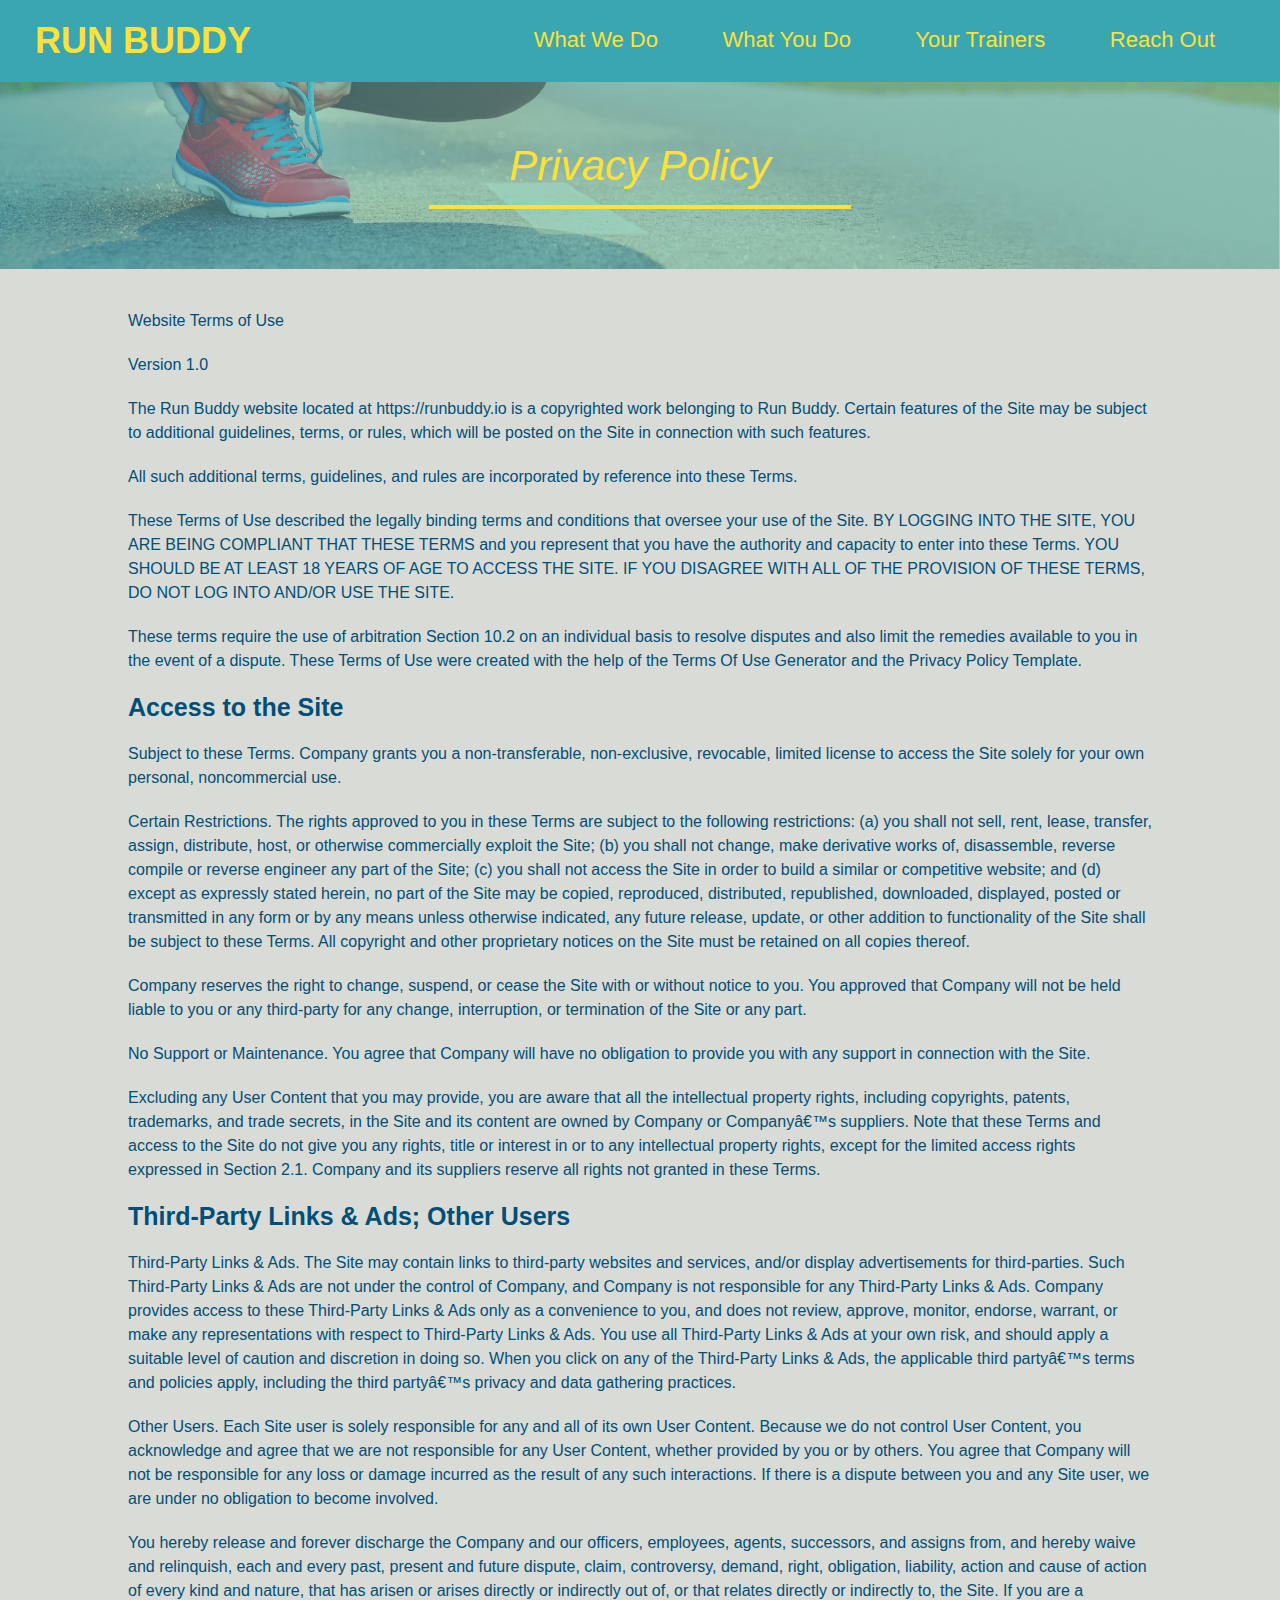
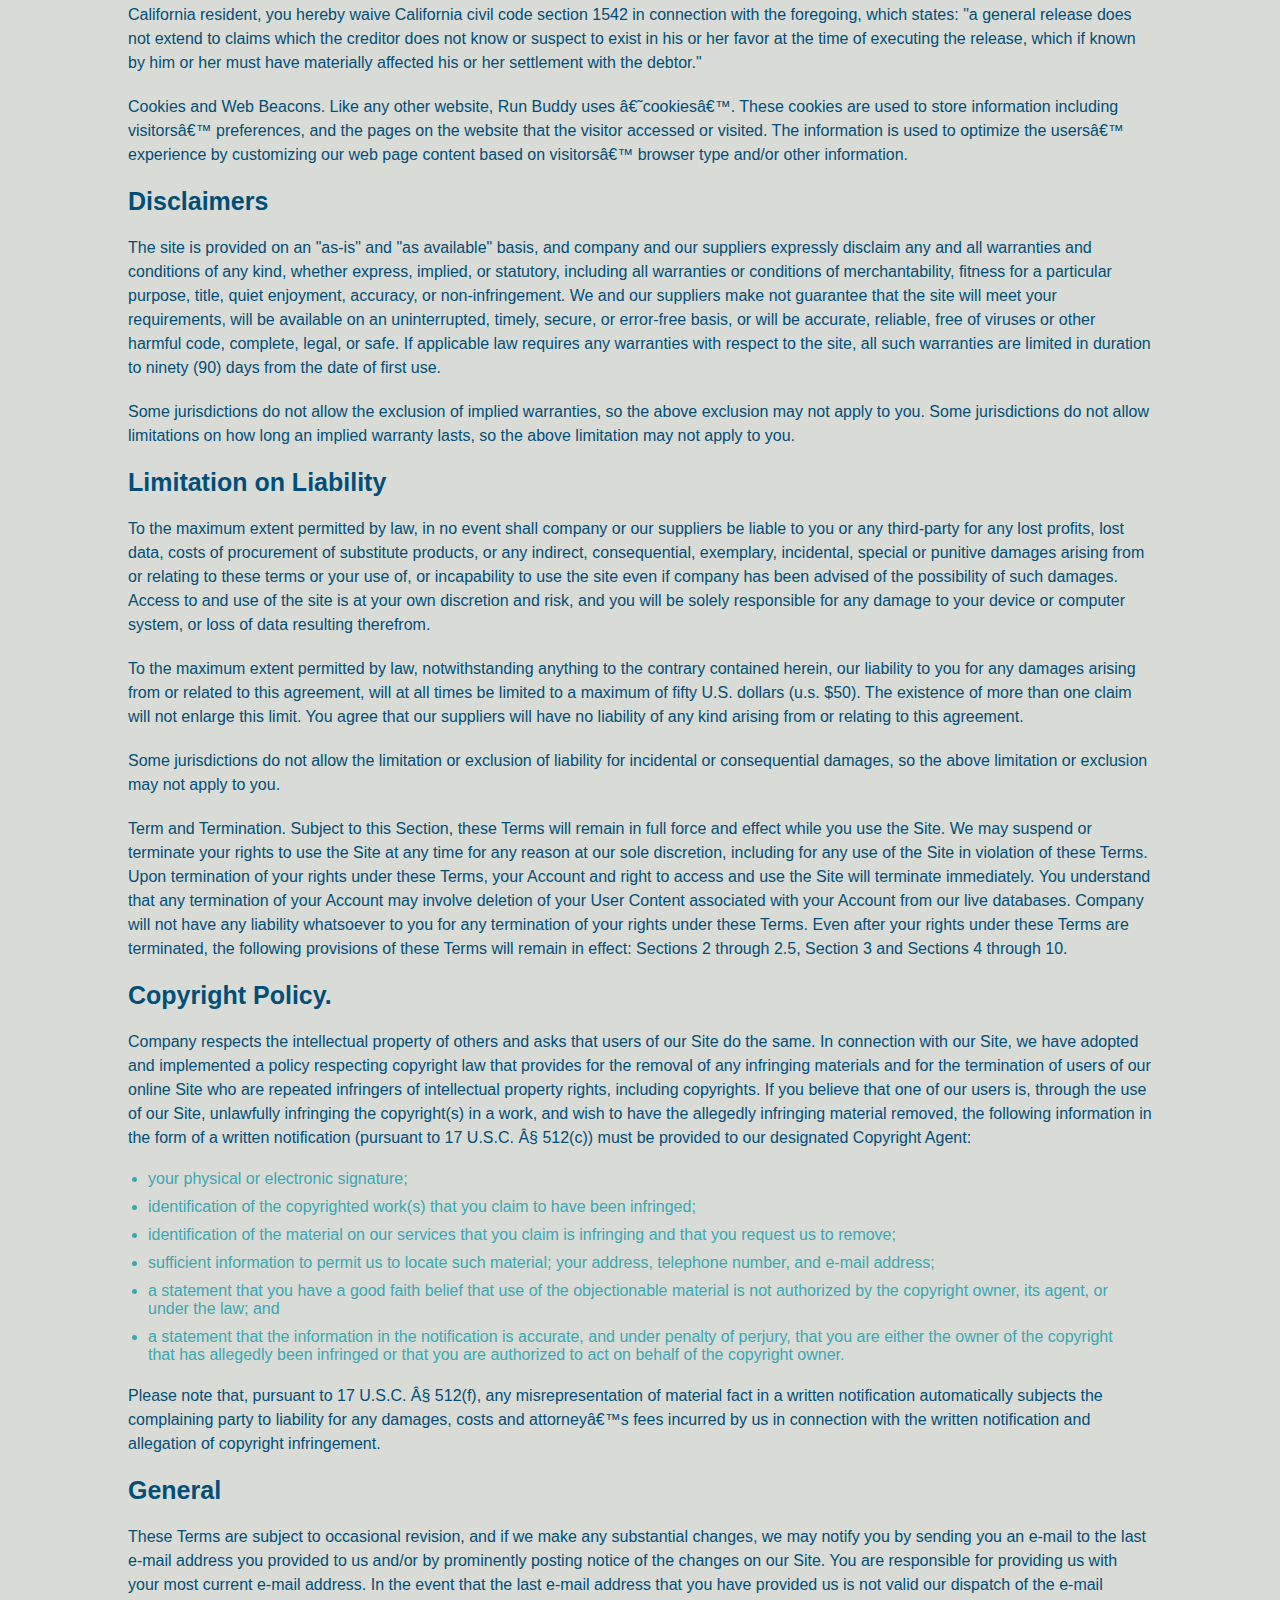
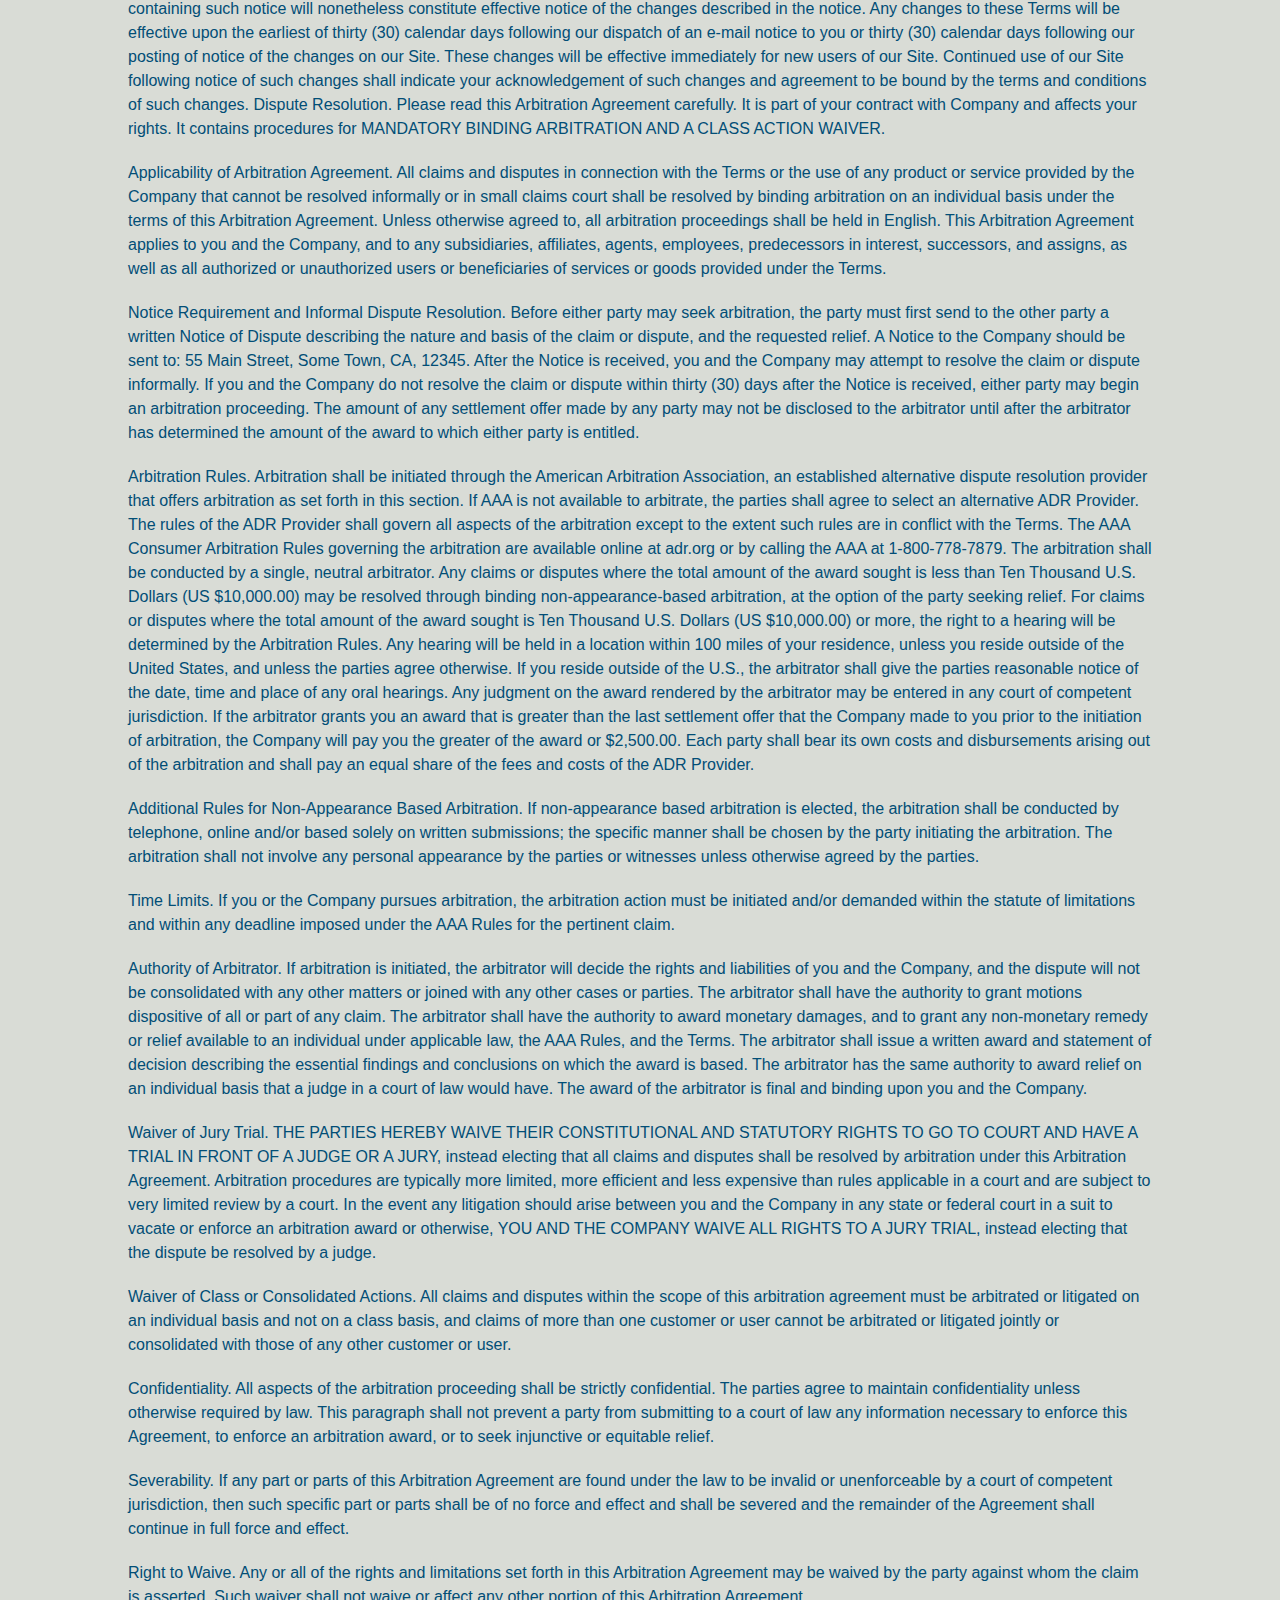
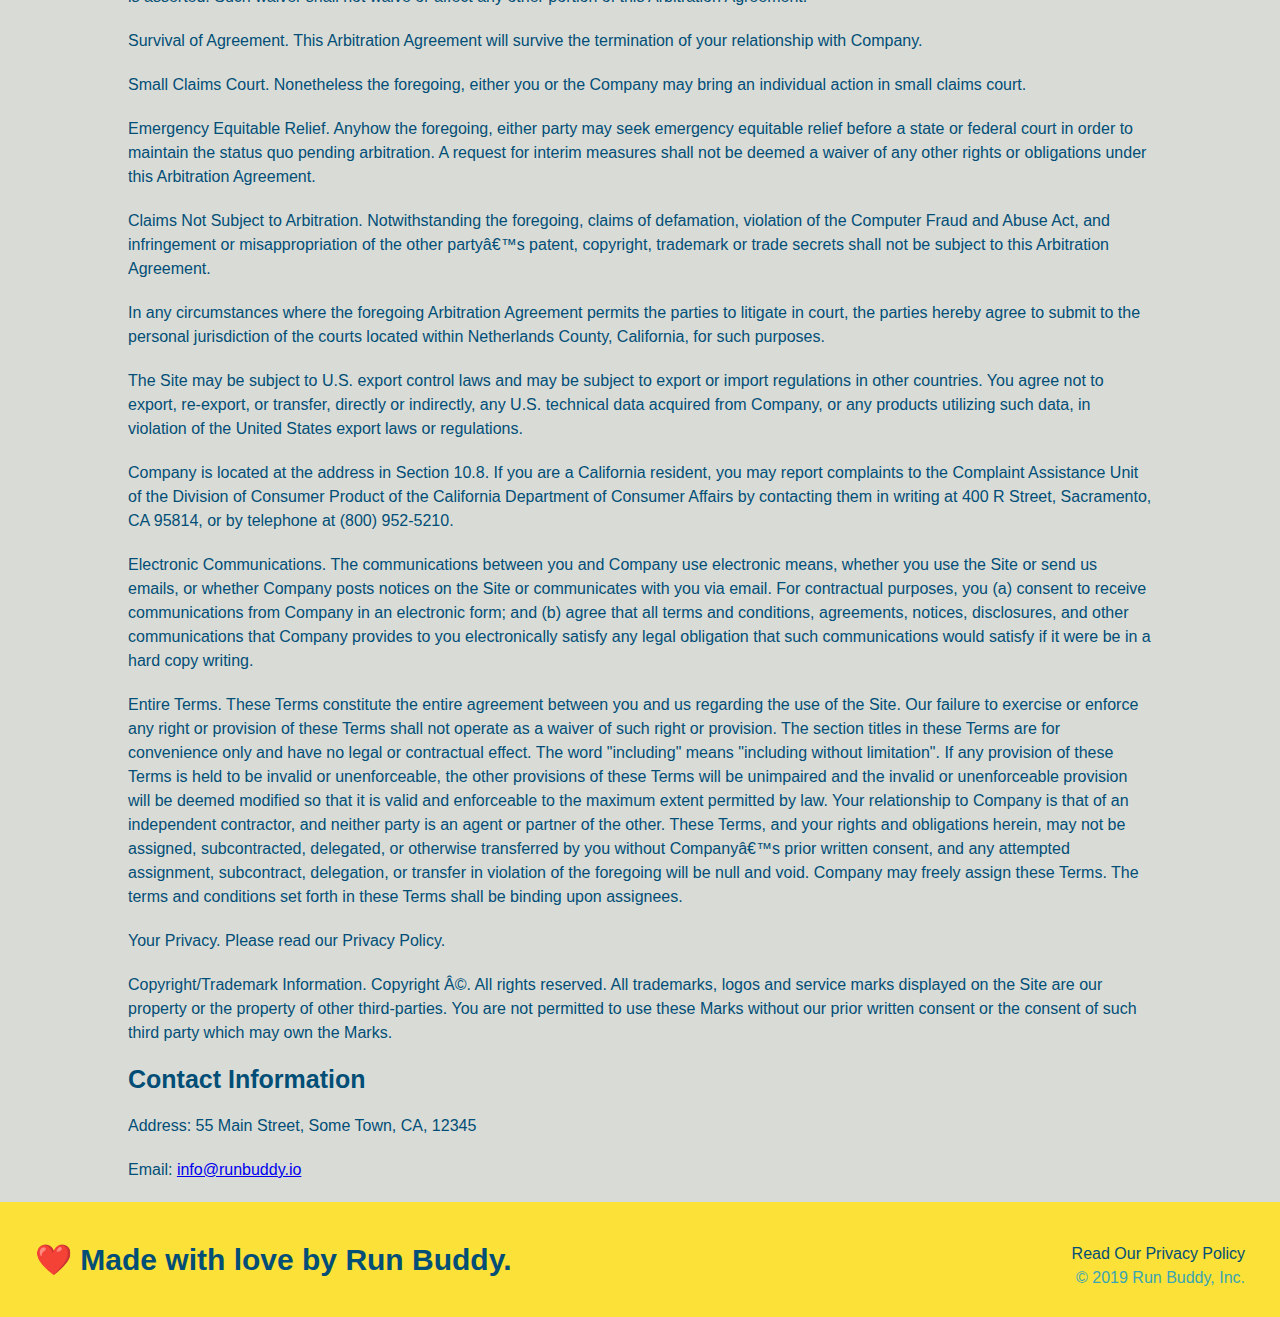
==== privacy-policy.html @ 9d2a6461 "privacy policy" ====
<!DOCTYPE html>
<html lang="en">
  <head>
    <meta charset="UTF-8" />
    <link rel="stylesheet" href="./assets/css/style.css">
    <link rel="stylesheet" href="./assets/css/secondary-styles.css">
    <title>Privacy Policy - Run Buddy</title>
  </head>

  <body>
        <!-- navigation bar -->
    <header>
        <h1>
        <a href="/">RUN BUDDY</a>
        </h1>

        <nav>
            <!-- Unordered list element -->
            <ul>
                <!-- List item element -->
                <li>
                    <!-- Anchor element -->
                    <a href="./index.html#what-we-do">What We Do</a>
                </li>
                <li>
                    <a href="./index.html#what-you-do">What You Do</a>
                </li>
                <li>
                    <a href="./index.html#your-trainers">Your Trainers</a>
                </li>
                <li>
                    <a href="./index.html#reach-out">Reach Out</a>
                </li>
            </ul>
        </nav>
    </header>

    <section class="hero">
        <h2 class="page-title">
            Privacy Policy
        </h2>
    </section>

    <article class=secondary-content>
        <p>
            Website Terms of Use
          </p>
    
          <p>
            Version 1.0
          </p>
    
          <p>
            The Run Buddy website located at https://runbuddy.io is a copyrighted work belonging to Run Buddy. Certain
            features of the Site may be subject to additional guidelines, terms, or rules, which will be posted on the Site
            in connection with such features.
          </p>
    
          <p>
            All such additional terms, guidelines, and rules are incorporated by reference into these Terms.
          </p>
    
          <p>
            These Terms of Use described the legally binding terms and conditions that oversee your use of the Site. BY
            LOGGING INTO THE SITE, YOU ARE BEING COMPLIANT THAT THESE TERMS and you represent that you have the authority
            and capacity to enter into these Terms. YOU SHOULD BE AT LEAST 18 YEARS OF AGE TO ACCESS THE SITE. IF YOU
            DISAGREE WITH ALL OF THE PROVISION OF THESE TERMS, DO NOT LOG INTO AND/OR USE THE SITE.
          </p>
    
          <p>
            These terms require the use of arbitration Section 10.2 on an individual basis to resolve disputes and also
            limit the remedies available to you in the event of a dispute. These Terms of Use were created with the help of
            the Terms Of Use Generator and the Privacy Policy Template.
          </p>
    
          <h3>
            Access to the Site
          </h3>
    
          <p>
            Subject to these Terms. Company grants you a non-transferable, non-exclusive, revocable, limited license to
            access the Site solely for your own personal, noncommercial use.
          </p>
    
          <p>
            Certain Restrictions. The rights approved to you in these Terms are subject to the following restrictions: (a)
            you shall not sell, rent, lease, transfer, assign, distribute, host, or otherwise commercially exploit the Site;
            (b) you shall not change, make derivative works of, disassemble, reverse compile or reverse engineer any part of
            the Site; (c) you shall not access the Site in order to build a similar or competitive website; and (d) except
            as expressly stated herein, no part of the Site may be copied, reproduced, distributed, republished, downloaded,
            displayed, posted or transmitted in any form or by any means unless otherwise indicated, any future release,
            update, or other addition to functionality of the Site shall be subject to these Terms. All copyright and other
            proprietary notices on the Site must be retained on all copies thereof.
          </p>
    
          <p>
            Company reserves the right to change, suspend, or cease the Site with or without notice to you. You approved
            that Company will not be held liable to you or any third-party for any change, interruption, or termination of
            the Site or any part.
          </p>
    
          <p>
            No Support or Maintenance. You agree that Company will have no obligation to provide you with any support in
            connection with the Site.
          </p>
    
          <p>
            Excluding any User Content that you may provide, you are aware that all the intellectual property rights,
            including copyrights, patents, trademarks, and trade secrets, in the Site and its content are owned by Company
            or Companyâ€™s suppliers. Note that these Terms and access to the Site do not give you any rights, title or
            interest in or to any intellectual property rights, except for the limited access rights expressed in Section
            2.1. Company and its suppliers reserve all rights not granted in these Terms.
          </p>
    
          <h3>
            Third-Party Links & Ads; Other Users
          </h3>
    
          <p>
            Third-Party Links & Ads. The Site may contain links to third-party websites and services, and/or display
            advertisements for third-parties. Such Third-Party Links & Ads are not under the control of Company, and Company
            is not responsible for any Third-Party Links & Ads. Company provides access to these Third-Party Links & Ads
            only as a convenience to you, and does not review, approve, monitor, endorse, warrant, or make any
            representations with respect to Third-Party Links & Ads. You use all Third-Party Links & Ads at your own risk,
            and should apply a suitable level of caution and discretion in doing so. When you click on any of the
            Third-Party Links & Ads, the applicable third partyâ€™s terms and policies apply, including the third partyâ€™s
            privacy and data gathering practices.
          </p>
    
          <p>
            Other Users. Each Site user is solely responsible for any and all of its own User Content. Because we do not
            control User Content, you acknowledge and agree that we are not responsible for any User Content, whether
            provided by you or by others. You agree that Company will not be responsible for any loss or damage incurred as
            the result of any such interactions. If there is a dispute between you and any Site user, we are under no
            obligation to become involved.
          </p>
    
          <p>
            You hereby release and forever discharge the Company and our officers, employees, agents, successors, and
            assigns from, and hereby waive and relinquish, each and every past, present and future dispute, claim,
            controversy, demand, right, obligation, liability, action and cause of action of every kind and nature, that has
            arisen or arises directly or indirectly out of, or that relates directly or indirectly to, the Site. If you are
            a California resident, you hereby waive California civil code section 1542 in connection with the foregoing,
            which states: "a general release does not extend to claims which the creditor does not know or suspect to exist
            in his or her favor at the time of executing the release, which if known by him or her must have materially
            affected his or her settlement with the debtor."
          </p>
    
          <p>
            Cookies and Web Beacons. Like any other website, Run Buddy uses â€˜cookiesâ€™. These cookies are used to store
            information including visitorsâ€™ preferences, and the pages on the website that the visitor accessed or visited.
            The information is used to optimize the usersâ€™ experience by customizing our web page content based on visitorsâ€™
            browser type and/or other information.
          </p>
    
          <h3>
            Disclaimers
          </h3>
    
          <p>
            The site is provided on an "as-is" and "as available" basis, and company and our suppliers expressly disclaim
            any and all warranties and conditions of any kind, whether express, implied, or statutory, including all
            warranties or conditions of merchantability, fitness for a particular purpose, title, quiet enjoyment, accuracy,
            or non-infringement. We and our suppliers make not guarantee that the site will meet your requirements, will be
            available on an uninterrupted, timely, secure, or error-free basis, or will be accurate, reliable, free of
            viruses or other harmful code, complete, legal, or safe. If applicable law requires any warranties with respect
            to the site, all such warranties are limited in duration to ninety (90) days from the date of first use.
          </p>
    
          <p>
            Some jurisdictions do not allow the exclusion of implied warranties, so the above exclusion may not apply to
            you. Some jurisdictions do not allow limitations on how long an implied warranty lasts, so the above limitation
            may not apply to you.
          </p>
    
          <h3>
            Limitation on Liability
          </h3>
    
          <p>
            To the maximum extent permitted by law, in no event shall company or our suppliers be liable to you or any
            third-party for any lost profits, lost data, costs of procurement of substitute products, or any indirect,
            consequential, exemplary, incidental, special or punitive damages arising from or relating to these terms or
            your use of, or incapability to use the site even if company has been advised of the possibility of such
            damages. Access to and use of the site is at your own discretion and risk, and you will be solely responsible
            for any damage to your device or computer system, or loss of data resulting therefrom.
          </p>
    
          <p>
            To the maximum extent permitted by law, notwithstanding anything to the contrary contained herein, our liability
            to you for any damages arising from or related to this agreement, will at all times be limited to a maximum of
            fifty U.S. dollars (u.s. $50). The existence of more than one claim will not enlarge this limit. You agree that
            our suppliers will have no liability of any kind arising from or relating to this agreement.
          </p>
    
          <p>
            Some jurisdictions do not allow the limitation or exclusion of liability for incidental or consequential
            damages, so the above limitation or exclusion may not apply to you.
          </p>
    
          <p>
            Term and Termination. Subject to this Section, these Terms will remain in full force and effect while you use
            the Site. We may suspend or terminate your rights to use the Site at any time for any reason at our sole
            discretion, including for any use of the Site in violation of these Terms. Upon termination of your rights under
            these Terms, your Account and right to access and use the Site will terminate immediately. You understand that
            any termination of your Account may involve deletion of your User Content associated with your Account from our
            live databases. Company will not have any liability whatsoever to you for any termination of your rights under
            these Terms. Even after your rights under these Terms are terminated, the following provisions of these Terms
            will remain in effect: Sections 2 through 2.5, Section 3 and Sections 4 through 10.
          </p>
    
          <h3>
            Copyright Policy.
          </h3>
    
          <p>
            Company respects the intellectual property of others and asks that users of our Site do the same. In connection
            with our Site, we have adopted and implemented a policy respecting copyright law that provides for the removal
            of any infringing materials and for the termination of users of our online Site who are repeated infringers of
            intellectual property rights, including copyrights. If you believe that one of our users is, through the use of
            our Site, unlawfully infringing the copyright(s) in a work, and wish to have the allegedly infringing material
            removed, the following information in the form of a written notification (pursuant to 17 U.S.C. Â§ 512(c)) must
            be provided to our designated Copyright Agent:
          </p>
    
          <ul>
            <li>
              your physical or electronic signature;
            </li>
            <li>
              identification of the copyrighted work(s) that you claim to have been infringed;
            </li>
            <li>
              identification of the material on our services that you claim is infringing and that you request us to remove;
            </li>
            <li>
              sufficient information to permit us to locate such material; your address, telephone number, and e-mail
              address;
            </li>
            <li>
              a statement that you have a good faith belief that use of the objectionable material is not authorized by the
              copyright owner, its agent, or under the law; and
            </li>
            <li>
              a statement that the information in the notification is accurate, and under penalty of perjury, that you are
              either the owner of the copyright that has allegedly been infringed or that you are authorized to act on
              behalf of the copyright owner.
            </li>
          </ul>
    
          <p>
            Please note that, pursuant to 17 U.S.C. Â§ 512(f), any misrepresentation of material fact in a written
            notification automatically subjects the complaining party to liability for any damages, costs and attorneyâ€™s
            fees incurred by us in connection with the written notification and allegation of copyright infringement.
          </p>
    
          <h3>
            General
          </h3>
    
          <p>
            These Terms are subject to occasional revision, and if we make any substantial changes, we may notify you by
            sending you an e-mail to the last e-mail address you provided to us and/or by prominently posting notice of the
            changes on our Site. You are responsible for providing us with your most current e-mail address. In the event
            that the last e-mail address that you have provided us is not valid our dispatch of the e-mail containing such
            notice will nonetheless constitute effective notice of the changes described in the notice. Any changes to these
            Terms will be effective upon the earliest of thirty (30) calendar days following our dispatch of an e-mail
            notice to you or thirty (30) calendar days following our posting of notice of the changes on our Site. These
            changes will be effective immediately for new users of our Site. Continued use of our Site following notice of
            such changes shall indicate your acknowledgement of such changes and agreement to be bound by the terms and
            conditions of such changes. Dispute Resolution. Please read this Arbitration Agreement carefully. It is part of
            your contract with Company and affects your rights. It contains procedures for MANDATORY BINDING ARBITRATION AND
            A CLASS ACTION WAIVER.
          </p>
    
          <p>
            Applicability of Arbitration Agreement. All claims and disputes in connection with the Terms or the use of any
            product or service provided by the Company that cannot be resolved informally or in small claims court shall be
            resolved by binding arbitration on an individual basis under the terms of this Arbitration Agreement. Unless
            otherwise agreed to, all arbitration proceedings shall be held in English. This Arbitration Agreement applies to
            you and the Company, and to any subsidiaries, affiliates, agents, employees, predecessors in interest,
            successors, and assigns, as well as all authorized or unauthorized users or beneficiaries of services or goods
            provided under the Terms.
          </p>
    
          <p>
            Notice Requirement and Informal Dispute Resolution. Before either party may seek arbitration, the party must
            first send to the other party a written Notice of Dispute describing the nature and basis of the claim or
            dispute, and the requested relief. A Notice to the Company should be sent to: 55 Main Street, Some Town, CA,
            12345. After the Notice is received, you and the Company may attempt to resolve the claim or dispute informally.
            If you and the Company do not resolve the claim or dispute within thirty (30) days after the Notice is received,
            either party may begin an arbitration proceeding. The amount of any settlement offer made by any party may not
            be disclosed to the arbitrator until after the arbitrator has determined the amount of the award to which either
            party is entitled.
          </p>
    
          <p>
            Arbitration Rules. Arbitration shall be initiated through the American Arbitration Association, an established
            alternative dispute resolution provider that offers arbitration as set forth in this section. If AAA is not
            available to arbitrate, the parties shall agree to select an alternative ADR Provider. The rules of the ADR
            Provider shall govern all aspects of the arbitration except to the extent such rules are in conflict with the
            Terms. The AAA Consumer Arbitration Rules governing the arbitration are available online at adr.org or by
            calling the AAA at 1-800-778-7879. The arbitration shall be conducted by a single, neutral arbitrator. Any
            claims or disputes where the total amount of the award sought is less than Ten Thousand U.S. Dollars (US
            $10,000.00) may be resolved through binding non-appearance-based arbitration, at the option of the party seeking
            relief. For claims or disputes where the total amount of the award sought is Ten Thousand U.S. Dollars (US
            $10,000.00) or more, the right to a hearing will be determined by the Arbitration Rules. Any hearing will be
            held in a location within 100 miles of your residence, unless you reside outside of the United States, and
            unless the parties agree otherwise. If you reside outside of the U.S., the arbitrator shall give the parties
            reasonable notice of the date, time and place of any oral hearings. Any judgment on the award rendered by the
            arbitrator may be entered in any court of competent jurisdiction. If the arbitrator grants you an award that is
            greater than the last settlement offer that the Company made to you prior to the initiation of arbitration, the
            Company will pay you the greater of the award or $2,500.00. Each party shall bear its own costs and
            disbursements arising out of the arbitration and shall pay an equal share of the fees and costs of the ADR
            Provider.
          </p>
    
          <p>
            Additional Rules for Non-Appearance Based Arbitration. If non-appearance based arbitration is elected, the
            arbitration shall be conducted by telephone, online and/or based solely on written submissions; the specific
            manner shall be chosen by the party initiating the arbitration. The arbitration shall not involve any personal
            appearance by the parties or witnesses unless otherwise agreed by the parties.
          </p>
    
          <p>
            Time Limits. If you or the Company pursues arbitration, the arbitration action must be initiated and/or demanded
            within the statute of limitations and within any deadline imposed under the AAA Rules for the pertinent claim.
          </p>
    
          <p>
            Authority of Arbitrator. If arbitration is initiated, the arbitrator will decide the rights and liabilities of
            you and the Company, and the dispute will not be consolidated with any other matters or joined with any other
            cases or parties. The arbitrator shall have the authority to grant motions dispositive of all or part of any
            claim. The arbitrator shall have the authority to award monetary damages, and to grant any non-monetary remedy
            or relief available to an individual under applicable law, the AAA Rules, and the Terms. The arbitrator shall
            issue a written award and statement of decision describing the essential findings and conclusions on which the
            award is based. The arbitrator has the same authority to award relief on an individual basis that a judge in a
            court of law would have. The award of the arbitrator is final and binding upon you and the Company.
          </p>
    
          <p>
            Waiver of Jury Trial. THE PARTIES HEREBY WAIVE THEIR CONSTITUTIONAL AND STATUTORY RIGHTS TO GO TO COURT AND HAVE
            A TRIAL IN FRONT OF A JUDGE OR A JURY, instead electing that all claims and disputes shall be resolved by
            arbitration under this Arbitration Agreement. Arbitration procedures are typically more limited, more efficient
            and less expensive than rules applicable in a court and are subject to very limited review by a court. In the
            event any litigation should arise between you and the Company in any state or federal court in a suit to vacate
            or enforce an arbitration award or otherwise, YOU AND THE COMPANY WAIVE ALL RIGHTS TO A JURY TRIAL, instead
            electing that the dispute be resolved by a judge.
          </p>
    
          <p>
            Waiver of Class or Consolidated Actions. All claims and disputes within the scope of this arbitration agreement
            must be arbitrated or litigated on an individual basis and not on a class basis, and claims of more than one
            customer or user cannot be arbitrated or litigated jointly or consolidated with those of any other customer or
            user.
          </p>
    
          <p>
            Confidentiality. All aspects of the arbitration proceeding shall be strictly confidential. The parties agree to
            maintain confidentiality unless otherwise required by law. This paragraph shall not prevent a party from
            submitting to a court of law any information necessary to enforce this Agreement, to enforce an arbitration
            award, or to seek injunctive or equitable relief.
          </p>
    
          <p>
            Severability. If any part or parts of this Arbitration Agreement are found under the law to be invalid or
            unenforceable by a court of competent jurisdiction, then such specific part or parts shall be of no force and
            effect and shall be severed and the remainder of the Agreement shall continue in full force and effect.
          </p>
    
          <p>
            Right to Waive. Any or all of the rights and limitations set forth in this Arbitration Agreement may be waived
            by the party against whom the claim is asserted. Such waiver shall not waive or affect any other portion of this
            Arbitration Agreement.
          </p>
    
          <p>
            Survival of Agreement. This Arbitration Agreement will survive the termination of your relationship with
            Company.
          </p>
    
          <p>
            Small Claims Court. Nonetheless the foregoing, either you or the Company may bring an individual action in small
            claims court.
          </p>
    
          <p>
            Emergency Equitable Relief. Anyhow the foregoing, either party may seek emergency equitable relief before a
            state or federal court in order to maintain the status quo pending arbitration. A request for interim measures
            shall not be deemed a waiver of any other rights or obligations under this Arbitration Agreement.
          </p>
    
          <p>
            Claims Not Subject to Arbitration. Notwithstanding the foregoing, claims of defamation, violation of the
            Computer Fraud and Abuse Act, and infringement or misappropriation of the other partyâ€™s patent, copyright,
            trademark or trade secrets shall not be subject to this Arbitration Agreement.
          </p>
    
          <p>
            In any circumstances where the foregoing Arbitration Agreement permits the parties to litigate in court, the
            parties hereby agree to submit to the personal jurisdiction of the courts located within Netherlands County,
            California, for such purposes.
          </p>
    
          <p>
            The Site may be subject to U.S. export control laws and may be subject to export or import regulations in other
            countries. You agree not to export, re-export, or transfer, directly or indirectly, any U.S. technical data
            acquired from Company, or any products utilizing such data, in violation of the United States export laws or
            regulations.
          </p>
    
          <p>
            Company is located at the address in Section 10.8. If you are a California resident, you may report complaints
            to the Complaint Assistance Unit of the Division of Consumer Product of the California Department of Consumer
            Affairs by contacting them in writing at 400 R Street, Sacramento, CA 95814, or by telephone at (800) 952-5210.
          </p>
    
          <p>
            Electronic Communications. The communications between you and Company use electronic means, whether you use the
            Site or send us emails, or whether Company posts notices on the Site or communicates with you via email. For
            contractual purposes, you (a) consent to receive communications from Company in an electronic form; and (b)
            agree that all terms and conditions, agreements, notices, disclosures, and other communications that Company
            provides to you electronically satisfy any legal obligation that such communications would satisfy if it were be
            in a hard copy writing.
          </p>
    
          <p>
            Entire Terms. These Terms constitute the entire agreement between you and us regarding the use of the Site. Our
            failure to exercise or enforce any right or provision of these Terms shall not operate as a waiver of such right
            or provision. The section titles in these Terms are for convenience only and have no legal or contractual
            effect. The word "including" means "including without limitation". If any provision of these Terms is held to be
            invalid or unenforceable, the other provisions of these Terms will be unimpaired and the invalid or
            unenforceable provision will be deemed modified so that it is valid and enforceable to the maximum extent
            permitted by law. Your relationship to Company is that of an independent contractor, and neither party is an
            agent or partner of the other. These Terms, and your rights and obligations herein, may not be assigned,
            subcontracted, delegated, or otherwise transferred by you without Companyâ€™s prior written consent, and any
            attempted assignment, subcontract, delegation, or transfer in violation of the foregoing will be null and void.
            Company may freely assign these Terms. The terms and conditions set forth in these Terms shall be binding upon
            assignees.
          </p>
    
          <p>
            Your Privacy. Please read our Privacy Policy.
          </p>
    
          <p>
            Copyright/Trademark Information. Copyright Â©. All rights reserved. All trademarks, logos and service marks
            displayed on the Site are our property or the property of other third-parties. You are not permitted to use
            these Marks without our prior written consent or the consent of such third party which may own the Marks.
          </p>
    
          <h3>
            Contact Information
          </h3>
    
          <p>
            Address: 55 Main Street, Some Town, CA, 12345
          </p>
    
          <p>
            Email: <a href="mailto:info@runbuddy.io">info@runbuddy.io</a>
          </p>
    </article>

      <!-- footer -->
    <footer>
        <h2>❤️ Made with love by Run Buddy.</h2>
        <div>
        <a>Read Our Privacy Policy</a><br />
        &copy; 2019 Run Buddy, Inc.
        </div>  
    </footer>
  </body>
</html>
---- assets/css/style.css ----
/* Universal * selector to be applied to entire document. */
* {
    margin: 0;
    padding: 0;
    box-sizing: border-box;
}

body {
    color: #39a6b2;
    background-color: #d9dcd6;
    font-family: Helvetica, Arial, sans-serif;
}

header {
    padding: 20px 35px;
    font-family: 'Trebuchet MS', 'Lucida Sans Unicode', 'Lucida Grande', 'Lucida Sans', Arial, sans-serif;
    background-color: #39a6b2;
}

header h1 {
    font-weight: bold;
    font-size: 36px;
    color: #fce138;
    margin: 0;
    display: inline;
}

header a {
    text-decoration: none;
    color: #fce138;
}

header nav {
    float: right;
    margin: 7px 0;
}

header nav ul li {
    display: inline;
}

header nav ul li a {
    margin: 0 30px;
    font-weight: lighter;
    font-size: 22px;
  }

p {
    font-size: 16px;
}

  /* A period indicates its a class selector. Look for a matching class attribute in the HTML doc. */
.hero {
    background-image: url("../images/run-buddy.jpg");
    height: 600px;
    background-size: cover;
    background-position: center;
    position: relative;
}

  /* a dash indicates the sequence of HTML elements to be modified */
.hero-form {
    color: #024e76;
    background-color: #fce138;
    padding: 20px;
    width: 500px;
    border: solid 3px #024e76;
    position: absolute;
    bottom: 120px;
    right: 140px;
}

.hero-form h3 {
    font-size: 24px;
    margin: 0;
  }
  
.hero-form p {
    margin: 5px 0 15px 0;
  }

.form-input {
    border: 1px solid #024e76;
    display: block;
    padding: 7px 15px;
    font-size: 16px;
    color: #024e76;
    width: 100%;
    margin-bottom: 15px;
  }

.hero-form label {
    margin: 0 5px;
  }

.hero-form button {
    color: #fce138;
    background-color: #024e76;
    border: none;
    padding: 10px 20px;
    font-size: 16px;
  }

  /* Intro selectors style the What-We-Do section. Look for the identical class attributes & elements in HTML doc. */
.intro {
    text-align: center;
  }

.intro p {
    line-height: 1.7;
    color: #39a6b2;
    width: 80%;
    font-size: 20px;
    margin: 0 auto;  /* Center aligns content */
  }

  /* Steps selectors style the What-You-Do section. */
.steps {
    text-align: center;
    background: #fce138;
  }

.steps div {
    margin-bottom: 80px;
  }
  
.steps img {
    width: 15%;
    margin: 10px 0;
  }
  
.steps h3 {
    color: #024e76;
    font-size: 46px;
    margin-top: 10px;
  }
  
.steps p {
    color: #39a6b2;
    font-size: 23px;
  }

  /* selector that defines for the <span> element used in HTML doc */
.steps span {
    font-size: 38px;
  }

  /* This is the shorthand of the .intro h2{} & .steps h2{} selectors that were combined (then deleted) to make this one. Since they contain the same Declarations. */
  /* also used for reach-out section */
  .section-title {
    font-size: 55px;
    color: #024e76;
    margin-bottom: 35px;
    padding: 0 100px 20px 100px;
    display: inline-block;
    border-bottom: 3px solid;
  }
  
  /* selector for what-we-do section */
.primary-border {
    border-color: #fce138;
  }
  
  /* selector for what-you-do section */
.secondary-border {
    border-color: #39a6b2;
  }

  /* this CSS rule styles the entire "meet the trainers" section */
.trainers {
    text-align: center;
  }

  /* this rule styles all HTML elements with the "trainer" class attribute */
.trainer {
    width: 900px;
    margin: 0 auto 30px auto;
    background: #024e76;
    color: #fce138;
    overflow: auto; /* Overflow property used when float declarations jumble elements on the page. The same can be done with the <clear> property followed by <left/right/both;> values. This is known as providing Block Formatting Context to the element. */
  }

.trainer img {
    width: 35%;
    float: left;
  }
  
.trainer-bio {
    padding: 35px;
    float: left;
    width: 65%;
  }

  .trainer-bio h3 {
    font-size: 32px;
    margin-bottom: 8px;
  }
  
  .trainer-bio h4 {
    font-weight: lighter;
    font-size: 26px;
    margin-bottom: 25px;
  }
  
  .trainer-bio p {
    font-size: 17px;
    line-height: 1.3;
  }

  /* AKA: utility class. Rule can be applied to any HTML element that needs a quick fix to their text-align properties */
.text-left {
    text-align: left;
  }
  
  /* identify the matching class attribute in HTML doc */
.text-right {
    text-align: right;
  }

  /* styles the reach-out section */
.contact {
    text-align: center;
    background: #024e76;
  }

.contact h2 {
    color: #fce138;
  }

  /* class selector that styles the iframe element */
.contact-info iframe {
    width: 400px;
    height: 400px;
  }

.contact-info {
    width: 410px;
    display: flexbox; /* This allows the .contact-info container to sit on the same row as the <iframe> element and allows us to assign a width. */
    vertical-align: top; /* lift content up to the top of the container or <div> */
    text-align: left;
    margin: 30px 0 0 60px;
    color: white;
  }

.contact-info h3 {
    color: #fce138;
    font-size: 32px;
  }
  
.contact-info p, .contact-info address {
    margin: 20px 0;
    line-height: 1.5;
    font-size: 20px;
    font-style: normal;
  }
  
.contact-info a {
    color: #fce138;
  }

footer {
    background: #fce138;
    width: 100%;
    padding: 40px 35px;
}

footer h2 {
    display: inline;
    color: #024e76;
    font-size: 30px;
    margin: 0;
}

footer div {
    float: right;
    line-height: 1.5;
    text-align: right;
  }

footer a {
    color: #024e76;
  }  

  /* rule to be followed by every section element */
section {
      padding: 60px;
  }
---- assets/css/secondary-styles.css ----
.hero {
    background-position: bottom;
    height: auto;
    text-align: center;
    margin-bottom: 40px;
}

.page-title {
    color: #fce138;
    display: inline-block;
    border-bottom: 4px solid #fce138;
    padding: 0 80px 15px 80px;
    font-weight: normal;
    font-size: 42px;
    font-style: italic;
}

.secondary-content {
    width: 80%;
    margin: 0 auto;
    color: #024e76;
}

.secondary-content h3 {
    font-size: 25px;
    margin: 20px 0 20px 0;
}

.secondary-content p {
    font-size: 16px;
    line-height: 1.5;
    margin: 20px 0 20px 0;   
}

.secondary-content ul {
    margin: 15px 20px 15px 20px;
}

.secondary-content ul li {
    color: #39a6b2;
    margin: 10px 0 10px 0;
}
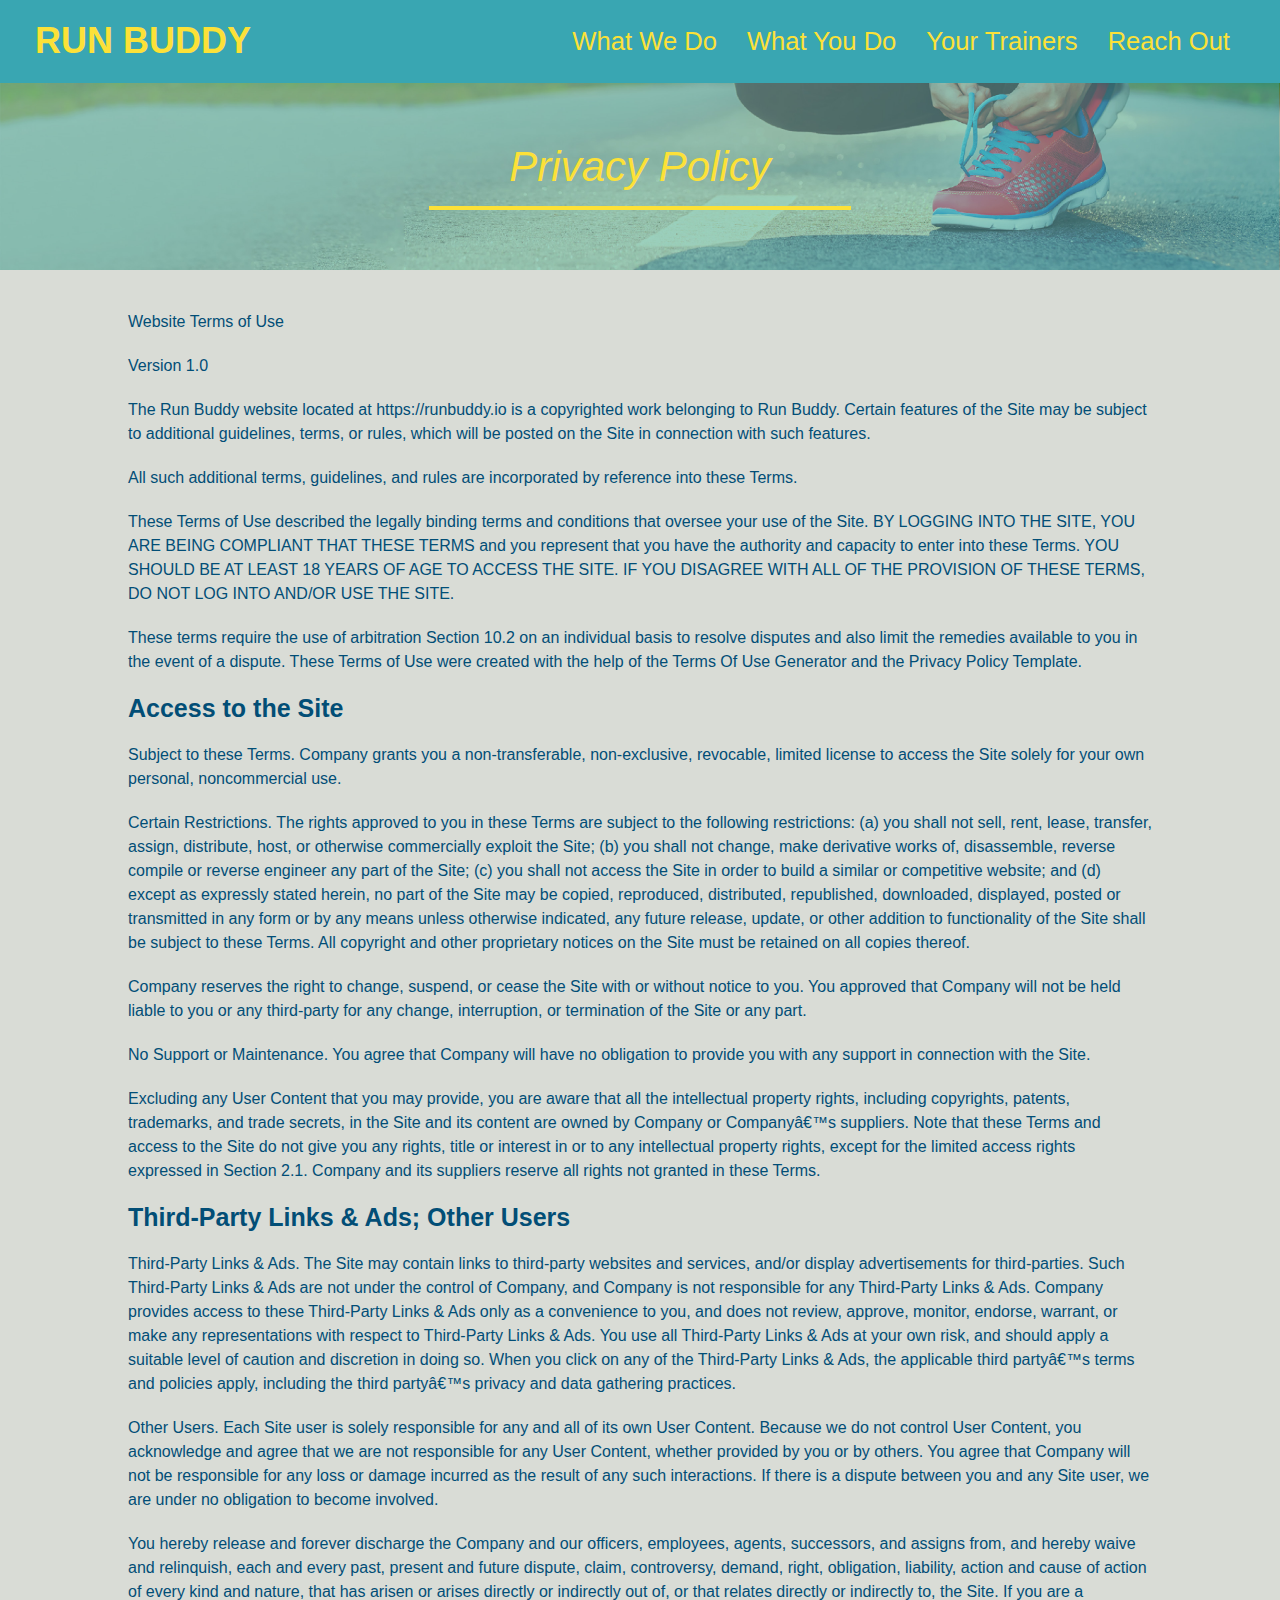
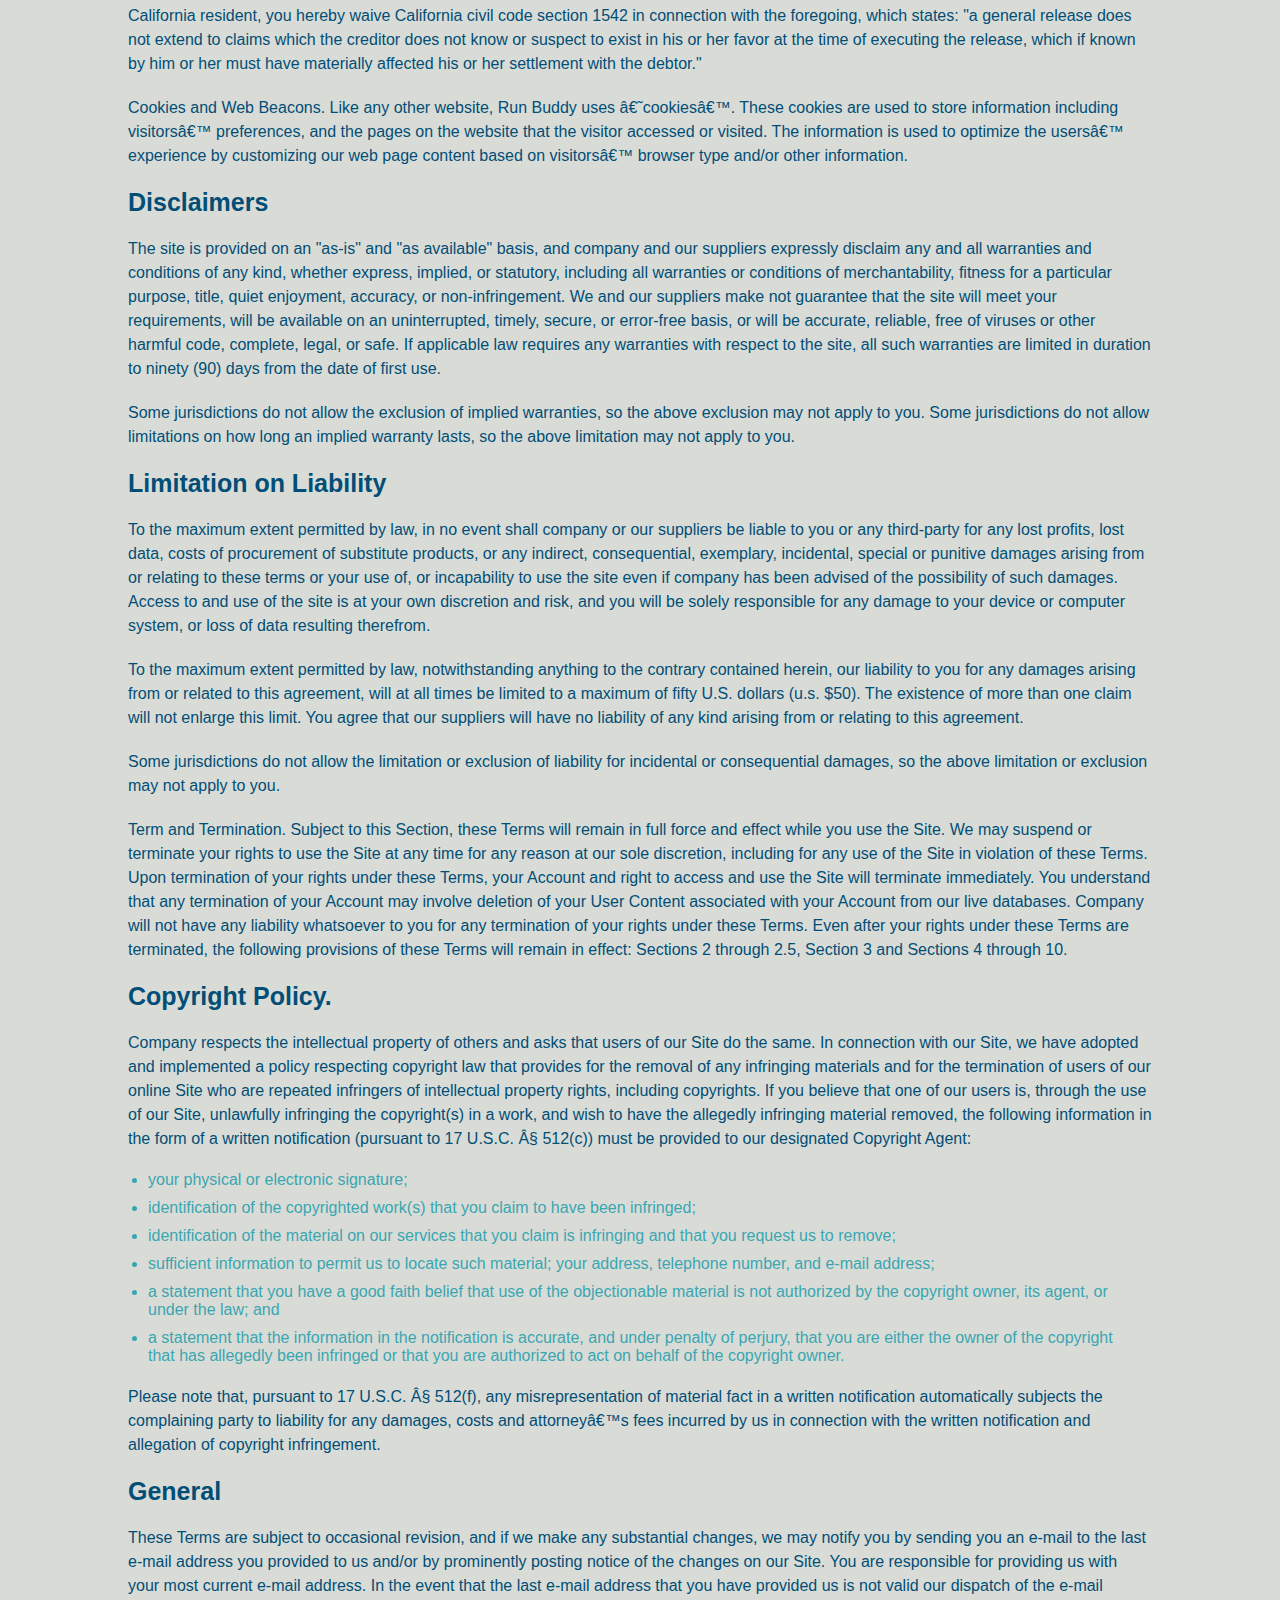
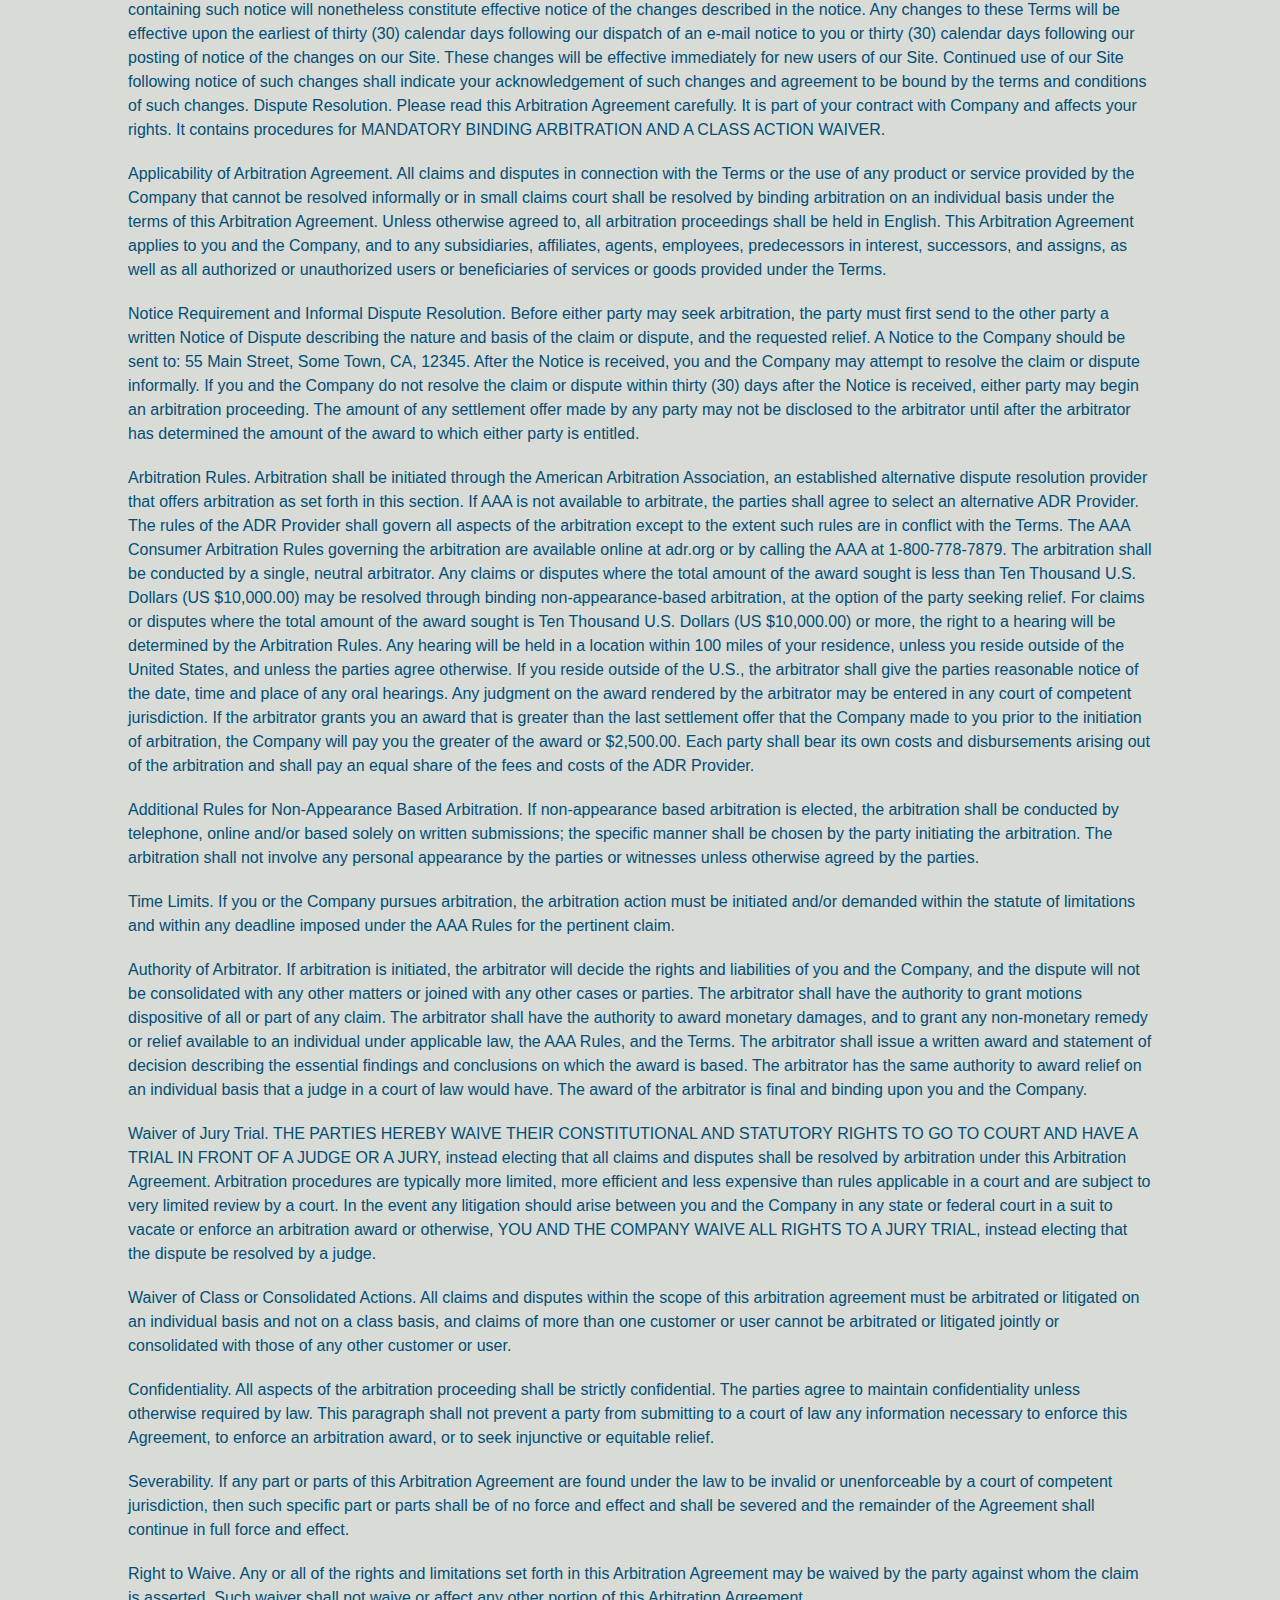
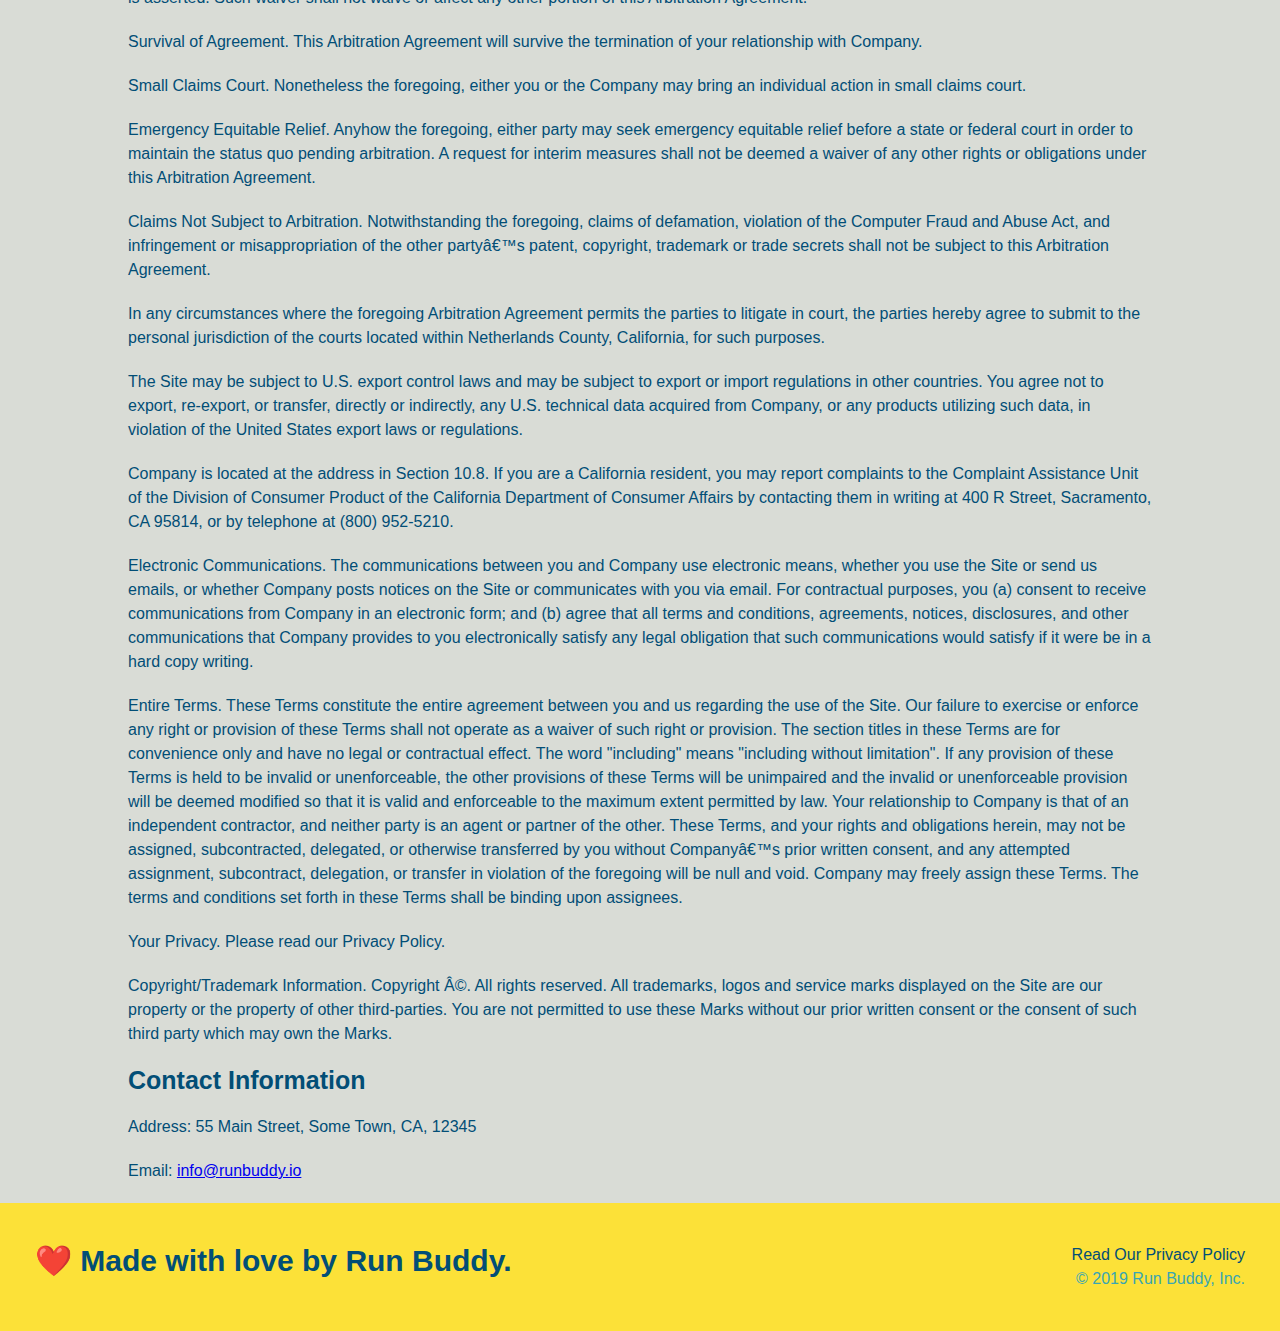
==== commit 75a478d1: "introduced media queries" ====
--- a/privacy-policy.html
+++ b/privacy-policy.html
@@ -2,6 +2,7 @@
 <html lang="en">
   <head>
     <meta charset="UTF-8" />
+    <meta name="viewport" content="width=device-width, initial-scale=1.0" />
     <link rel="stylesheet" href="./assets/css/style.css">
     <link rel="stylesheet" href="./assets/css/secondary-styles.css">
     <title>Privacy Policy - Run Buddy</title>
--- a/assets/css/style.css
+++ b/assets/css/style.css
@@ -15,6 +15,9 @@
     padding: 20px 35px;
     font-family: 'Trebuchet MS', 'Lucida Sans Unicode', 'Lucida Grande', 'Lucida Sans', Arial, sans-serif;
     background-color: #39a6b2;
+    display: flex; /* First added flexbox feature. Replaced Version 1.0 values of "float:right" & "display:inline". */
+    justify-content: space-between; /* Evenly spaces out by calculating margin, border-width, padding & content of each child element. */
+    flex-wrap: wrap; /* Allows content to be pushed to next line if it doesn't all fit. */
 }
 
 header h1 {
@@ -22,7 +25,6 @@
     font-size: 36px;
     color: #fce138;
     margin: 0;
-    display: inline;
 }
 
 header a {
@@ -31,18 +33,22 @@
 }
 
 header nav {
-    float: right;
     margin: 7px 0;
 }
 
-header nav ul li {
-    display: inline;
+  /* This rule is known as the Flex Container since it has the "display: flex;" property & value. "Row" is the default value of "flex-direction" property. The flex-direction values: (row/column) determine the Main Axis. Thus allowing the Cross Axis to run perpendicular. */
+header nav ul { 
+    display: flex;
+    flex-wrap: wrap;
+    justify-content: space-between; /* This property follows the Main Axis. */
+    align-items: center; /* This property follows the Cross Axis. In this case it vertically centers the content. */
+    list-style: none;
 }
 
 header nav ul li a {
-    margin: 0 30px;
+    padding: 10px 15px;
     font-weight: lighter;
-    font-size: 22px;
+    font-size: 2vw; /* Viewport Width value */
   }
 
 p {
@@ -51,11 +57,13 @@
 
   /* A period indicates its a class selector. Look for a matching class attribute in the HTML doc. */
 .hero {
-    background-image: url("../images/run-buddy.jpg");
-    height: 600px;
+    background-image: url("../images/hero-bg.jpg");
     background-size: cover;
     background-position: center;
-    position: relative;
+    display: flex;
+    justify-content: center;
+    flex-wrap: wrap;
+    align-items: flex-start;
 }
 
   /* a dash indicates the sequence of HTML elements to be modified */
@@ -63,11 +71,24 @@
     color: #024e76;
     background-color: #fce138;
     padding: 20px;
-    width: 500px;
     border: solid 3px #024e76;
-    position: absolute;
-    bottom: 120px;
-    right: 140px;
+    width: 40%;
+    margin: 3.5%;
+}
+
+.hero-cta {
+    width: 35%;
+    text-align: right;
+    margin: 3.5%;
+    color: #fff;
+    font-size: 18px;
+    line-height: 1.2;
+}
+
+.hero-cta h2 {
+    font-style: italic;
+    font-size: 55px;
+    color: #fce138;
 }
 
 .hero-form h3 {
@@ -102,58 +123,80 @@
   }
 
   /* Intro selectors style the What-We-Do section. Look for the identical class attributes & elements in HTML doc. */
-.intro {
-    text-align: center;
-  }
-
 .intro p {
     line-height: 1.7;
     color: #39a6b2;
     width: 80%;
     font-size: 20px;
     margin: 0 auto;  /* Center aligns content */
+    text-align: center;
   }
 
   /* Steps selectors style the What-You-Do section. */
 .steps {
+    background: #fce138;
+  }
+
+  /* styles all HTML elements with "step" class attribute with flexbox */
+.step {
+    margin: 50px auto;
+    padding-bottom: 50px;
+    width: 80%;
+    border-bottom: 1px solid #39a6b2;
+    display: flex;
+    flex-wrap: wrap;
+    align-items: center;
+    justify-content: space-between;
+  }
+
+  /* renamed selector from ".steps h3" to apply flexbox */
+.step h3 {
+    color: #024e76;
+    font-size: 46px;
+    flex: 1 30%;
+  }
+
+.step-info {
+    flex: 2 70%; /* <flex> property declared with <grow/shrink/basis> values */
+    display: flex;
+    flex-wrap: wrap;
+    align-items: center;
+}
+
+.step-img {
+    flex: 1 12%;
+    margin-right: 20px;
+}
+
+.step-img img {
+    max-width: 100%;
+}
+
+.step-text {
+    flex: 12;
+}
+  
+.step-text p {
+    color: #39a6b2;
+    font-size: 18px;
+  }
+
+.step-text h4 {
+    font-size: 26px;
+    line-height: 1.5;
+    color: #024e76;
+  }
+
+  /* This is the shorthand rule of the .intro h2{} & .steps h2{} selectors that were replaced (combined then deleted) to make this one. Since they contain the same declarations. */
+  /* also used for reach-out section */
+.section-title {
+    font-size: 48px;
+    color: #024e76;
+    border-bottom: 3px solid;
+    padding-bottom: 20px;
     text-align: center;
-    background: #fce138;
-  }
-
-.steps div {
-    margin-bottom: 80px;
-  }
-  
-.steps img {
-    width: 15%;
-    margin: 10px 0;
-  }
-  
-.steps h3 {
-    color: #024e76;
-    font-size: 46px;
-    margin-top: 10px;
-  }
-  
-.steps p {
-    color: #39a6b2;
-    font-size: 23px;
-  }
-
-  /* selector that defines for the <span> element used in HTML doc */
-.steps span {
-    font-size: 38px;
-  }
-
-  /* This is the shorthand of the .intro h2{} & .steps h2{} selectors that were combined (then deleted) to make this one. Since they contain the same Declarations. */
-  /* also used for reach-out section */
-  .section-title {
-    font-size: 55px;
-    color: #024e76;
-    margin-bottom: 35px;
-    padding: 0 100px 20px 100px;
-    display: inline-block;
-    border-bottom: 3px solid;
+    margin: 0 auto 35px auto;
+    width: 50%;
   }
   
   /* selector for what-we-do section */
@@ -168,43 +211,42 @@
 
   /* this CSS rule styles the entire "meet the trainers" section */
 .trainers {
-    text-align: center;
-  }
-
-  /* this rule styles all HTML elements with the "trainer" class attribute */
+    width: 100%;
+    margin: 0 auto;
+    display: flex;
+    flex-wrap: wrap;
+    justify-content: space-around;
+  }
+
+  /* this rule adds flexbox style to all HTML elements with the trainer class attribute */
 .trainer {
-    width: 900px;
-    margin: 0 auto 30px auto;
+    margin: 0 auto 20px auto;
     background: #024e76;
     color: #fce138;
-    overflow: auto; /* Overflow property used when float declarations jumble elements on the page. The same can be done with the <clear> property followed by <left/right/both;> values. This is known as providing Block Formatting Context to the element. */
+    flex: 1;
   }
 
 .trainer img {
-    width: 35%;
-    float: left;
+    width: 100%;
   }
   
 .trainer-bio {
-    padding: 35px;
-    float: left;
-    width: 65%;
-  }
-
-  .trainer-bio h3 {
-    font-size: 32px;
-    margin-bottom: 8px;
-  }
-  
-  .trainer-bio h4 {
+    padding: 25px;
+    line-height: 1.3;
+  }
+
+.trainer-bio h3 {
+    font-size: 28px;
+  }
+  
+.trainer-bio h4 {
     font-weight: lighter;
-    font-size: 26px;
-    margin-bottom: 25px;
-  }
-  
-  .trainer-bio p {
+    font-size: 22px;
+    margin-bottom: 15px;
+  }
+  
+.trainer-bio p {
     font-size: 17px;
-    line-height: 1.3;
   }
 
   /* AKA: utility class. Rule can be applied to any HTML element that needs a quick fix to their text-align properties */
@@ -219,26 +261,31 @@
 
   /* styles the reach-out section */
 .contact {
-    text-align: center;
     background: #024e76;
   }
 
 .contact h2 {
     color: #fce138;
   }
+
+  /* allows all three child elements (trainer cards) in meet the trainer section to share the space equally */
+.contact-info > * {  /* The > symbol means it's looking specifically for direct children of the element listed first. In this case, it's selecting all children of the element with contact-info as its class. */
+    flex: 1;
+    margin: 15px;
+  }  
+
+.contact-info {
+  display: flex;
+  justify-content: space-between;
+  flex-wrap: wrap;
+}
 
   /* class selector that styles the iframe element */
 .contact-info iframe {
-    width: 400px;
     height: 400px;
   }
 
-.contact-info {
-    width: 410px;
-    display: flexbox; /* This allows the .contact-info container to sit on the same row as the <iframe> element and allows us to assign a width. */
-    vertical-align: top; /* lift content up to the top of the container or <div> */
-    text-align: left;
-    margin: 30px 0 0 60px;
+.contact-info div {
     color: white;
   }
 
@@ -250,29 +297,52 @@
 .contact-info p, .contact-info address {
     margin: 20px 0;
     line-height: 1.5;
-    font-size: 20px;
+    font-size: 16px;
     font-style: normal;
   }
   
 .contact-info a {
     color: #fce138;
+  }
+
+  /* adds flexbox to child elements in reach out section */
+.contact-form input, .contact-form textarea {
+    border: 1px solid #024e76;
+    display: block;
+    padding: 7px 15px;
+    font-size: 16px;
+    color: #024e76;
+    width: 100%;
+    margin-bottom: 15px;
+    margin-top: 5px;
+  }
+  /* adds flexbox to child elements in reach out section */
+.contact-form button {
+    width: 100%;
+    border: none;
+    background: #fce138;
+    color: #024e76;
+    text-align: center;
+    padding: 15px 0;
+    font-size: 16px;
   }
 
 footer {
     background: #fce138;
     width: 100%;
     padding: 40px 35px;
+    display: flex; /* adds flexbox to footer */
+    justify-content: space-between;
+    flex-wrap: wrap;
 }
 
 footer h2 {
-    display: inline;
     color: #024e76;
     font-size: 30px;
     margin: 0;
 }
 
 footer div {
-    float: right;
     line-height: 1.5;
     text-align: right;
   }
@@ -283,5 +353,24 @@
 
   /* rule to be followed by every section element */
 section {
-      padding: 60px;
-  }+    padding: 60px;
+  }
+
+.flex-row {
+    display: flex;
+  }
+
+/* MEDIA QUERY FOR SMALLER DESKTOP SCREENS AND SMALLER */
+@media screen and (max-width: 980px) {
+    /* this will be applied on any screen smaller than 980px */
+}
+
+/* MEDIA QUERY FOR TABLETS AND SMALLER */
+@media screen and (max-width: 768px) {
+    /* this will be applied on any screen between 768px and 575px */
+}
+
+/* MEDIA QUERY FOR MOBILE PHONES AND SMALLER */
+@media screen and (max-width: 575px) {
+    /* this will be applied on any screen smaller than 575px */
+}